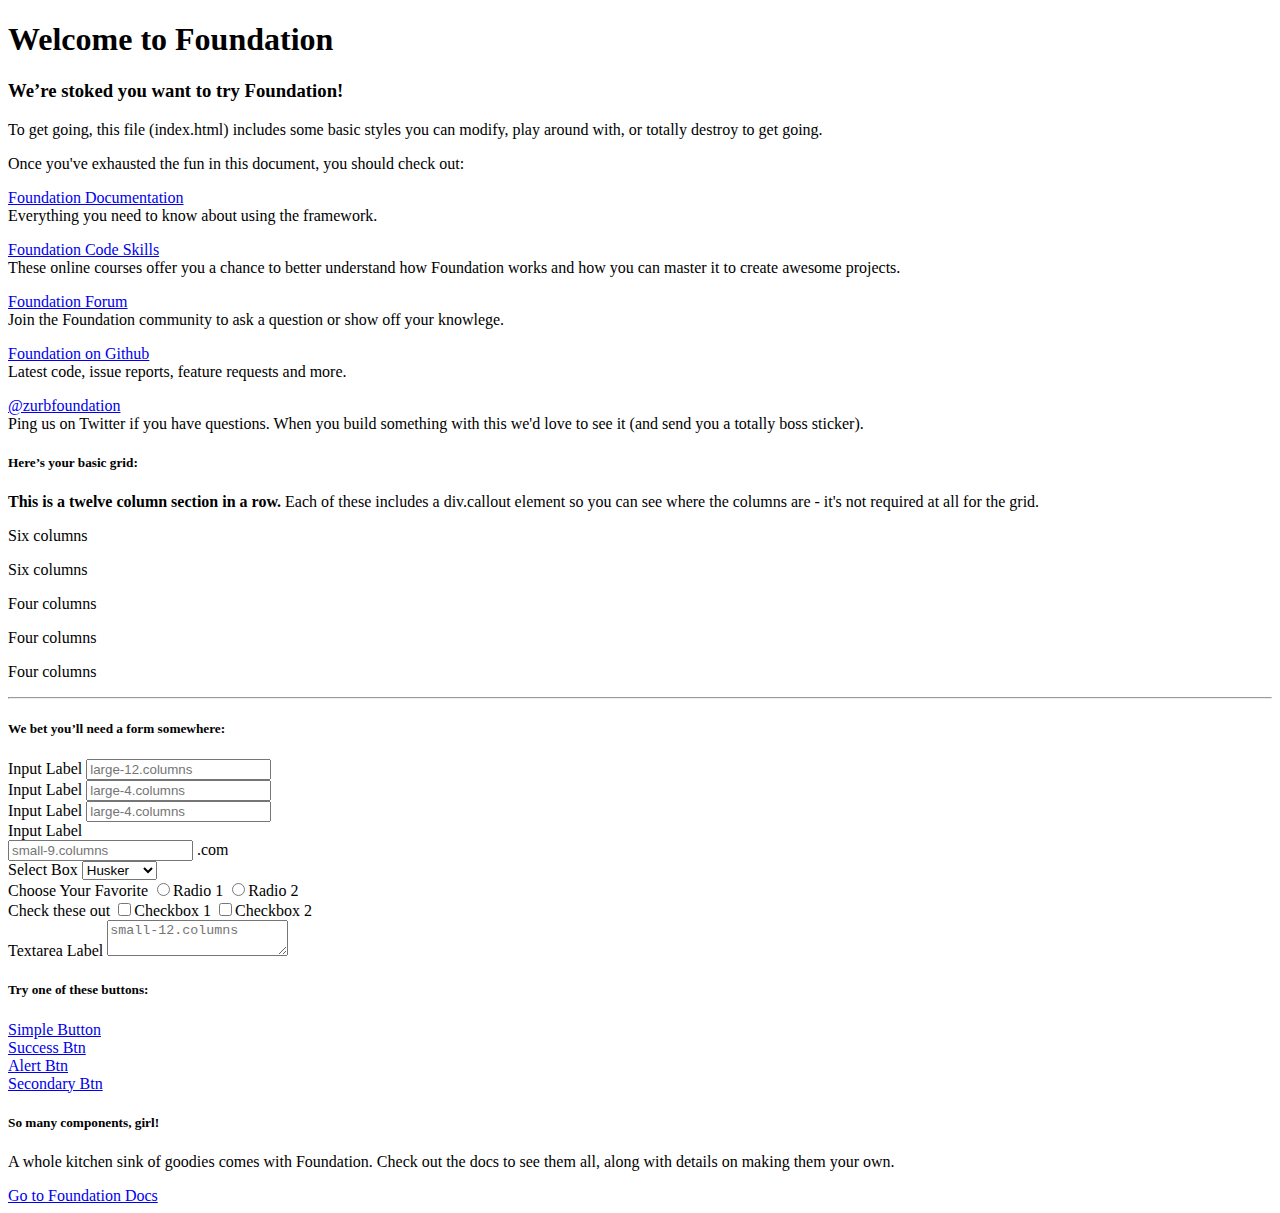
==== index.html @ 32fadc6b "Update index.html" ====
<!doctype html>
<html class="no-js" lang="en" dir="ltr">
  <head>
    <meta charset="utf-8">
    <meta http-equiv="x-ua-compatible" content="ie=edge">
    <meta name="viewport" content="width=device-width, initial-scale=1.0">
    <title>Foundation for Sites</title>
    <link rel="stylesheet" href="parkermerritt.github.io/OZona/css/foundation.css">
    <link rel="stylesheet" href="parkermerritt.github.io/OZona/css/app.css">
  </head>
  <body>
    <div class="row">
      <div class="large-12 columns">
        <h1>Welcome to Foundation</h1>
      </div>
    </div>

    <div class="row">
      <div class="large-12 columns">
        <div class="callout">
          <h3>We&rsquo;re stoked you want to try Foundation! </h3>
          <p>To get going, this file (index.html) includes some basic styles you can modify, play around with, or totally destroy to get going.</p>
          <p>Once you've exhausted the fun in this document, you should check out:</p>
          <div class="row">
            <div class="large-4 medium-4 columns">
              <p><a href="http://foundation.zurb.com/docs">Foundation Documentation</a><br />Everything you need to know about using the framework.</p>
            </div>
            <div class="large-4 medium-4 columns">
              <p><a href="http://zurb.com/university/code-skills">Foundation Code Skills</a><br />These online courses offer you a chance to better understand how Foundation works and how you can master it to create awesome projects.</p>
            </div>
            <div class="large-4 medium-4 columns">
              <p><a href="http://foundation.zurb.com/forum">Foundation Forum</a><br />Join the Foundation community to ask a question or show off your knowlege.</p>
            </div>
          </div>
          <div class="row">
            <div class="large-4 medium-4 medium-push-2 columns">
              <p><a href="http://github.com/zurb/foundation">Foundation on Github</a><br />Latest code, issue reports, feature requests and more.</p>
            </div>
            <div class="large-4 medium-4 medium-pull-2 columns">
              <p><a href="https://twitter.com/ZURBfoundation">@zurbfoundation</a><br />Ping us on Twitter if you have questions. When you build something with this we'd love to see it (and send you a totally boss sticker).</p>
            </div>
          </div>
        </div>
      </div>
    </div>

    <div class="row">
      <div class="large-8 medium-8 columns">
        <h5>Here&rsquo;s your basic grid:</h5>
        <!-- Grid Example -->

        <div class="row">
          <div class="large-12 columns">
            <div class="primary callout">
              <p><strong>This is a twelve column section in a row.</strong> Each of these includes a div.callout element so you can see where the columns are - it's not required at all for the grid.</p>
            </div>
          </div>
        </div>
        <div class="row">
          <div class="large-6 medium-6 columns">
            <div class="primary callout">
              <p>Six columns</p>
            </div>
          </div>
          <div class="large-6 medium-6 columns">
            <div class="primary callout">
              <p>Six columns</p>
            </div>
          </div>
        </div>
        <div class="row">
          <div class="large-4 medium-4 small-4 columns">
            <div class="primary callout">
              <p>Four columns</p>
            </div>
          </div>
          <div class="large-4 medium-4 small-4 columns">
            <div class="primary callout">
              <p>Four columns</p>
            </div>
          </div>
          <div class="large-4 medium-4 small-4 columns">
            <div class="primary callout">
              <p>Four columns</p>
            </div>
          </div>
        </div>

        <hr />

        <h5>We bet you&rsquo;ll need a form somewhere:</h5>
        <form>
          <div class="row">
            <div class="large-12 columns">
              <label>Input Label</label>
              <input type="text" placeholder="large-12.columns" />
            </div>
          </div>
          <div class="row">
            <div class="large-4 medium-4 columns">
              <label>Input Label</label>
              <input type="text" placeholder="large-4.columns" />
            </div>
            <div class="large-4 medium-4 columns">
              <label>Input Label</label>
              <input type="text" placeholder="large-4.columns" />
            </div>
            <div class="large-4 medium-4 columns">
              <div class="row collapse">
                <label>Input Label</label>
                <div class="input-group">
                  <input type="text" placeholder="small-9.columns" class="input-group-field" />
                  <span class="input-group-label">.com</span>
                </div>
              </div>
            </div>
          </div>
          <div class="row">
            <div class="large-12 columns">
              <label>Select Box</label>
              <select>
                <option value="husker">Husker</option>
                <option value="starbuck">Starbuck</option>
                <option value="hotdog">Hot Dog</option>
                <option value="apollo">Apollo</option>
              </select>
            </div>
          </div>
          <div class="row">
            <div class="large-6 medium-6 columns">
              <label>Choose Your Favorite</label>
              <input type="radio" name="pokemon" value="Red" id="pokemonRed"><label for="pokemonRed">Radio 1</label>
              <input type="radio" name="pokemon" value="Blue" id="pokemonBlue"><label for="pokemonBlue">Radio 2</label>
            </div>
            <div class="large-6 medium-6 columns">
              <label>Check these out</label>
              <input id="checkbox1" type="checkbox"><label for="checkbox1">Checkbox 1</label>
              <input id="checkbox2" type="checkbox"><label for="checkbox2">Checkbox 2</label>
            </div>
          </div>
          <div class="row">
            <div class="large-12 columns">
              <label>Textarea Label</label>
              <textarea placeholder="small-12.columns"></textarea>
            </div>
          </div>
        </form>
      </div>

      <div class="large-4 medium-4 columns">
        <h5>Try one of these buttons:</h5>
        <p><a href="#" class="button">Simple Button</a><br/>
        <a href="#" class="success button">Success Btn</a><br/>
        <a href="#" class="alert button">Alert Btn</a><br/>
        <a href="#" class="secondary button">Secondary Btn</a></p>
        <div class="callout">
          <h5>So many components, girl!</h5>
          <p>A whole kitchen sink of goodies comes with Foundation. Check out the docs to see them all, along with details on making them your own.</p>
          <a href="http://foundation.zurb.com/sites/docs/" class="small button">Go to Foundation Docs</a>
        </div>
      </div>
    </div>

    <script src="http://raw.github.com/parkermerritt/OZona/master/js/jquery.js"></script>
    <script src="http://raw.github.com/parkermerritt/OZona/master/js/what-input.js"></script>
    <script src="http://raw.github.com/parkermerritt/OZona/master/js/foundation.js"></script>
    <script src="http://raw.github.com/parkermerritt/OZona/master/js/app.js"></script>
  </body>
</html>
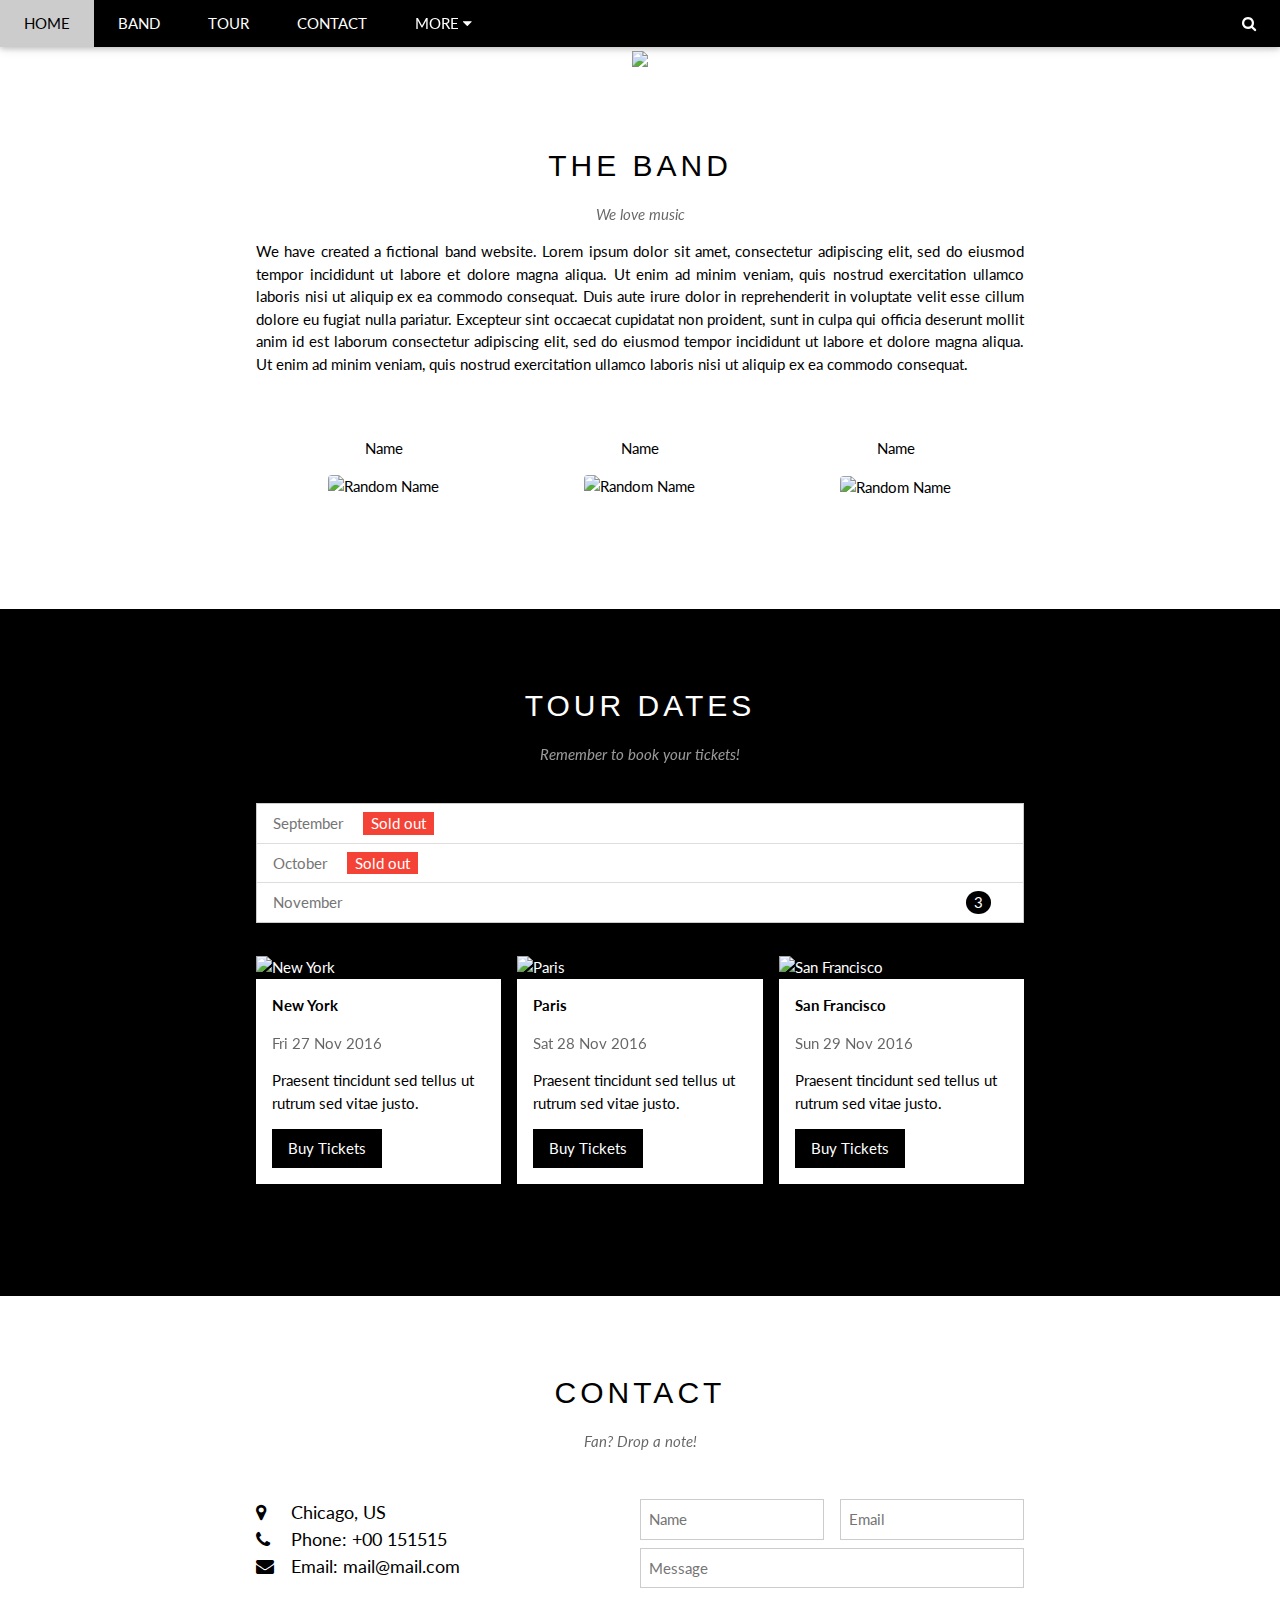
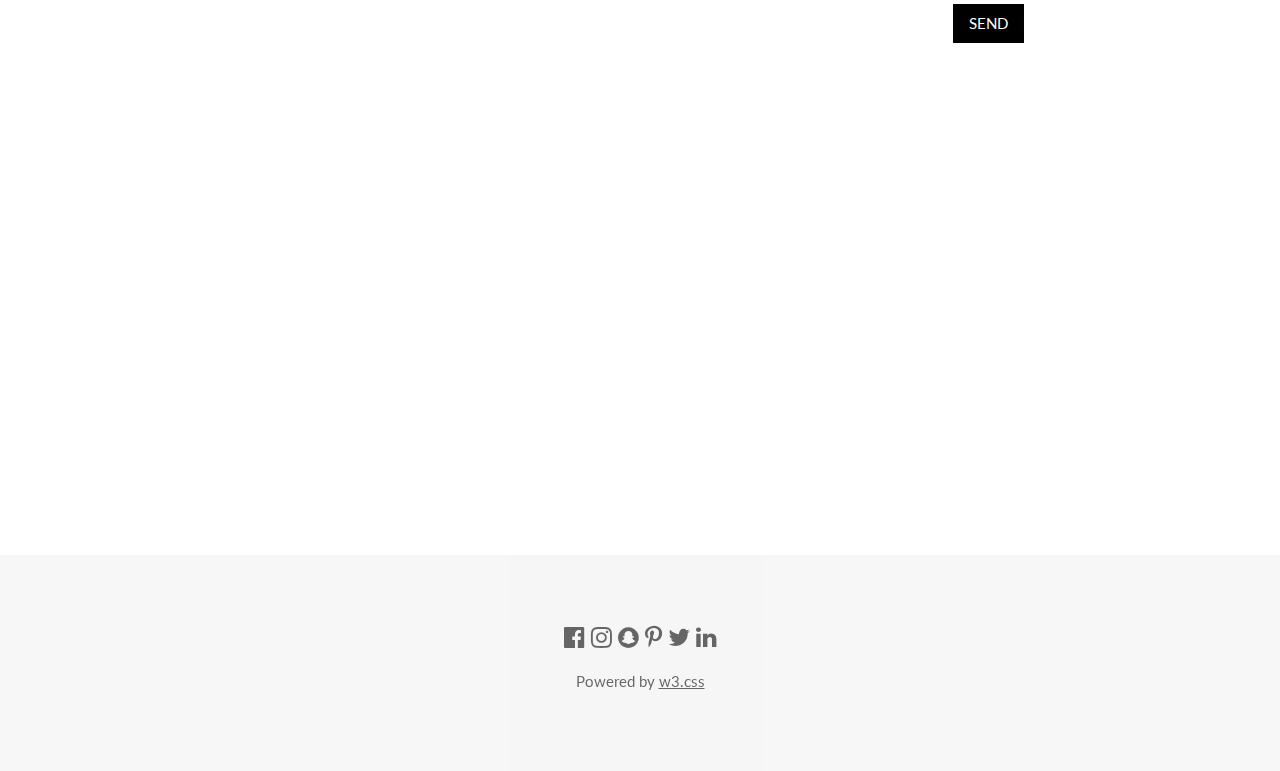
==== commit 03d5c919: "Update index.html" ====
--- a/index.html
+++ b/index.html
@@ -1,169 +1,258 @@
-<!doctype html>
-<html class="no-js" lang="en" dir="ltr">
-  <head>
-    <meta charset="utf-8">
-    <meta http-equiv="x-ua-compatible" content="ie=edge">
-    <meta name="viewport" content="width=device-width, initial-scale=1.0">
-    <title>Foundation for Sites</title>
-    <link rel="stylesheet" href="parkermerritt.github.io/OZona/css/foundation.css">
-    <link rel="stylesheet" href="parkermerritt.github.io/OZona/css/app.css">
-  </head>
-  <body>
-    <div class="row">
-      <div class="large-12 columns">
-        <h1>Welcome to Foundation</h1>
-      </div>
-    </div>
-
-    <div class="row">
-      <div class="large-12 columns">
-        <div class="callout">
-          <h3>We&rsquo;re stoked you want to try Foundation! </h3>
-          <p>To get going, this file (index.html) includes some basic styles you can modify, play around with, or totally destroy to get going.</p>
-          <p>Once you've exhausted the fun in this document, you should check out:</p>
-          <div class="row">
-            <div class="large-4 medium-4 columns">
-              <p><a href="http://foundation.zurb.com/docs">Foundation Documentation</a><br />Everything you need to know about using the framework.</p>
+<!DOCTYPE html>
+<html>
+<title>W3.CSS Template</title>
+<meta charset="UTF-8">
+<meta name="viewport" content="width=device-width, initial-scale=1">
+<link rel="stylesheet" href="https://www.w3schools.com/w3css/4/w3.css">
+<link rel="stylesheet" href="https://fonts.googleapis.com/css?family=Lato">
+<link rel="stylesheet" href="https://cdnjs.cloudflare.com/ajax/libs/font-awesome/4.7.0/css/font-awesome.min.css">
+<style>
+body {font-family: "Lato", sans-serif}
+.mySlides {display: none}
+</style>
+<body>
+
+<!-- Navbar -->
+<div class="w3-top">
+  <div class="w3-bar w3-black w3-card-2">
+    <a class="w3-bar-item w3-button w3-padding-large w3-hide-medium w3-hide-large w3-right" href="javascript:void(0)" onclick="myFunction()" title="Toggle Navigation Menu"><i class="fa fa-bars"></i></a>
+    <a href="#" class="w3-bar-item w3-button w3-padding-large">HOME</a>
+    <a href="#band" class="w3-bar-item w3-button w3-padding-large w3-hide-small">BAND</a>
+    <a href="#tour" class="w3-bar-item w3-button w3-padding-large w3-hide-small">TOUR</a>
+    <a href="#contact" class="w3-bar-item w3-button w3-padding-large w3-hide-small">CONTACT</a>
+    <div class="w3-dropdown-hover w3-hide-small">
+      <button class="w3-padding-large w3-button" title="More">MORE <i class="fa fa-caret-down"></i></button>     
+      <div class="w3-dropdown-content w3-bar-block w3-card-4">
+        <a href="#" class="w3-bar-item w3-button">Merchandise</a>
+        <a href="#" class="w3-bar-item w3-button">Extras</a>
+        <a href="#" class="w3-bar-item w3-button">Media</a>
+      </div>
+    </div>
+    <a href="javascript:void(0)" class="w3-padding-large w3-hover-red w3-hide-small w3-right"><i class="fa fa-search"></i></a>
+  </div>
+</div>
+
+<!-- Navbar on small screens -->
+<div id="navDemo" class="w3-bar-block w3-black w3-hide w3-hide-large w3-hide-medium w3-top" style="margin-top:46px">
+  <a href="#band" class="w3-bar-item w3-button w3-padding-large">BAND</a>
+  <a href="#tour" class="w3-bar-item w3-button w3-padding-large">TOUR</a>
+  <a href="#contact" class="w3-bar-item w3-button w3-padding-large">CONTACT</a>
+  <a href="#" class="w3-bar-item w3-button w3-padding-large">MERCH</a>
+</div>
+
+<!-- Page content -->
+<div class="w3-content" style="max-width:2000px;margin-top:46px">
+
+  <!-- Automatic Slideshow Images -->
+  <div class="mySlides w3-display-container w3-center">
+    <img src="/w3images/la.jpg" style="width:100%">
+    <div class="w3-display-bottommiddle w3-container w3-text-white w3-padding-32 w3-hide-small">
+      <h3>Los Angeles</h3>
+      <p><b>We had the best time playing at Venice Beach!</b></p>   
+    </div>
+  </div>
+  <div class="mySlides w3-display-container w3-center">
+    <img src="/w3images/ny.jpg" style="width:100%">
+    <div class="w3-display-bottommiddle w3-container w3-text-white w3-padding-32 w3-hide-small">
+      <h3>New York</h3>
+      <p><b>The atmosphere in New York is lorem ipsum.</b></p>    
+    </div>
+  </div>
+  <div class="mySlides w3-display-container w3-center">
+    <img src="/w3images/chicago.jpg" style="width:100%">
+    <div class="w3-display-bottommiddle w3-container w3-text-white w3-padding-32 w3-hide-small">
+      <h3>Chicago</h3>
+      <p><b>Thank you, Chicago - A night we won't forget.</b></p>    
+    </div>
+  </div>
+
+  <!-- The Band Section -->
+  <div class="w3-container w3-content w3-center w3-padding-64" style="max-width:800px" id="band">
+    <h2 class="w3-wide">THE BAND</h2>
+    <p class="w3-opacity"><i>We love music</i></p>
+    <p class="w3-justify">We have created a fictional band website. Lorem ipsum dolor sit amet, consectetur adipiscing elit, sed do eiusmod tempor incididunt ut labore et dolore magna aliqua. Ut enim ad minim veniam, quis nostrud exercitation ullamco laboris nisi ut aliquip
+      ex ea commodo consequat. Duis aute irure dolor in reprehenderit in voluptate velit esse cillum dolore eu fugiat nulla pariatur. Excepteur sint occaecat cupidatat non proident, sunt in culpa qui officia deserunt mollit anim id est laborum consectetur
+      adipiscing elit, sed do eiusmod tempor incididunt ut labore et dolore magna aliqua. Ut enim ad minim veniam, quis nostrud exercitation ullamco laboris nisi ut aliquip ex ea commodo consequat.</p>
+    <div class="w3-row w3-padding-32">
+      <div class="w3-third">
+        <p>Name</p>
+        <img src="/w3images/bandmember.jpg" class="w3-round w3-margin-bottom" alt="Random Name" style="width:60%">
+      </div>
+      <div class="w3-third">
+        <p>Name</p>
+        <img src="/w3images/bandmember.jpg" class="w3-round w3-margin-bottom" alt="Random Name" style="width:60%">
+      </div>
+      <div class="w3-third">
+        <p>Name</p>
+        <img src="/w3images/bandmember.jpg" class="w3-round" alt="Random Name" style="width:60%">
+      </div>
+    </div>
+  </div>
+
+  <!-- The Tour Section -->
+  <div class="w3-black" id="tour">
+    <div class="w3-container w3-content w3-padding-64" style="max-width:800px">
+      <h2 class="w3-wide w3-center">TOUR DATES</h2>
+      <p class="w3-opacity w3-center"><i>Remember to book your tickets!</i></p><br>
+
+      <ul class="w3-ul w3-border w3-white w3-text-grey">
+        <li class="w3-padding">September <span class="w3-tag w3-red w3-margin-left">Sold out</span></li>
+        <li class="w3-padding">October <span class="w3-tag w3-red w3-margin-left">Sold out</span></li>
+        <li class="w3-padding">November <span class="w3-badge w3-right w3-margin-right">3</span></li>
+      </ul>
+
+      <div class="w3-row-padding w3-padding-32" style="margin:0 -16px">
+        <div class="w3-third w3-margin-bottom">
+          <img src="/w3images/newyork.jpg" alt="New York" style="width:100%" class="w3-hover-opacity">
+          <div class="w3-container w3-white">
+            <p><b>New York</b></p>
+            <p class="w3-opacity">Fri 27 Nov 2016</p>
+            <p>Praesent tincidunt sed tellus ut rutrum sed vitae justo.</p>
+            <button class="w3-button w3-black w3-margin-bottom" onclick="document.getElementById('ticketModal').style.display='block'">Buy Tickets</button>
+          </div>
+        </div>
+        <div class="w3-third w3-margin-bottom">
+          <img src="/w3images/paris.jpg" alt="Paris" style="width:100%" class="w3-hover-opacity">
+          <div class="w3-container w3-white">
+            <p><b>Paris</b></p>
+            <p class="w3-opacity">Sat 28 Nov 2016</p>
+            <p>Praesent tincidunt sed tellus ut rutrum sed vitae justo.</p>
+            <button class="w3-button w3-black w3-margin-bottom" onclick="document.getElementById('ticketModal').style.display='block'">Buy Tickets</button>
+          </div>
+        </div>
+        <div class="w3-third w3-margin-bottom">
+          <img src="/w3images/sanfran.jpg" alt="San Francisco" style="width:100%" class="w3-hover-opacity">
+          <div class="w3-container w3-white">
+            <p><b>San Francisco</b></p>
+            <p class="w3-opacity">Sun 29 Nov 2016</p>
+            <p>Praesent tincidunt sed tellus ut rutrum sed vitae justo.</p>
+            <button class="w3-button w3-black w3-margin-bottom" onclick="document.getElementById('ticketModal').style.display='block'">Buy Tickets</button>
+          </div>
+        </div>
+      </div>
+    </div>
+  </div>
+
+  <!-- Ticket Modal -->
+  <div id="ticketModal" class="w3-modal">
+    <div class="w3-modal-content w3-animate-top w3-card-4">
+      <header class="w3-container w3-teal w3-center w3-padding-32"> 
+        <span onclick="document.getElementById('ticketModal').style.display='none'" 
+       class="w3-button w3-teal w3-xlarge w3-display-topright">×</span>
+        <h2 class="w3-wide"><i class="fa fa-suitcase w3-margin-right"></i>Tickets</h2>
+      </header>
+      <div class="w3-container">
+        <p><label><i class="fa fa-shopping-cart"></i> Tickets, $15 per person</label></p>
+        <input class="w3-input w3-border" type="text" placeholder="How many?">
+        <p><label><i class="fa fa-user"></i> Send To</label></p>
+        <input class="w3-input w3-border" type="text" placeholder="Enter email">
+        <button class="w3-button w3-block w3-teal w3-padding-16 w3-section w3-right">PAY <i class="fa fa-check"></i></button>
+        <button class="w3-button w3-red w3-section" onclick="document.getElementById('ticketModal').style.display='none'">Close <i class="fa fa-remove"></i></button>
+        <p class="w3-right">Need <a href="#" class="w3-text-blue">help?</a></p>
+      </div>
+    </div>
+  </div>
+
+  <!-- The Contact Section -->
+  <div class="w3-container w3-content w3-padding-64" style="max-width:800px" id="contact">
+    <h2 class="w3-wide w3-center">CONTACT</h2>
+    <p class="w3-opacity w3-center"><i>Fan? Drop a note!</i></p>
+    <div class="w3-row w3-padding-32">
+      <div class="w3-col m6 w3-large w3-margin-bottom">
+        <i class="fa fa-map-marker" style="width:30px"></i> Chicago, US<br>
+        <i class="fa fa-phone" style="width:30px"></i> Phone: +00 151515<br>
+        <i class="fa fa-envelope" style="width:30px"> </i> Email: mail@mail.com<br>
+      </div>
+      <div class="w3-col m6">
+        <form action="/action_page.php" target="_blank">
+          <div class="w3-row-padding" style="margin:0 -16px 8px -16px">
+            <div class="w3-half">
+              <input class="w3-input w3-border" type="text" placeholder="Name" required name="Name">
             </div>
-            <div class="large-4 medium-4 columns">
-              <p><a href="http://zurb.com/university/code-skills">Foundation Code Skills</a><br />These online courses offer you a chance to better understand how Foundation works and how you can master it to create awesome projects.</p>
+            <div class="w3-half">
+              <input class="w3-input w3-border" type="text" placeholder="Email" required name="Email">
             </div>
-            <div class="large-4 medium-4 columns">
-              <p><a href="http://foundation.zurb.com/forum">Foundation Forum</a><br />Join the Foundation community to ask a question or show off your knowlege.</p>
-            </div>
-          </div>
-          <div class="row">
-            <div class="large-4 medium-4 medium-push-2 columns">
-              <p><a href="http://github.com/zurb/foundation">Foundation on Github</a><br />Latest code, issue reports, feature requests and more.</p>
-            </div>
-            <div class="large-4 medium-4 medium-pull-2 columns">
-              <p><a href="https://twitter.com/ZURBfoundation">@zurbfoundation</a><br />Ping us on Twitter if you have questions. When you build something with this we'd love to see it (and send you a totally boss sticker).</p>
-            </div>
-          </div>
-        </div>
-      </div>
-    </div>
-
-    <div class="row">
-      <div class="large-8 medium-8 columns">
-        <h5>Here&rsquo;s your basic grid:</h5>
-        <!-- Grid Example -->
-
-        <div class="row">
-          <div class="large-12 columns">
-            <div class="primary callout">
-              <p><strong>This is a twelve column section in a row.</strong> Each of these includes a div.callout element so you can see where the columns are - it's not required at all for the grid.</p>
-            </div>
-          </div>
-        </div>
-        <div class="row">
-          <div class="large-6 medium-6 columns">
-            <div class="primary callout">
-              <p>Six columns</p>
-            </div>
-          </div>
-          <div class="large-6 medium-6 columns">
-            <div class="primary callout">
-              <p>Six columns</p>
-            </div>
-          </div>
-        </div>
-        <div class="row">
-          <div class="large-4 medium-4 small-4 columns">
-            <div class="primary callout">
-              <p>Four columns</p>
-            </div>
-          </div>
-          <div class="large-4 medium-4 small-4 columns">
-            <div class="primary callout">
-              <p>Four columns</p>
-            </div>
-          </div>
-          <div class="large-4 medium-4 small-4 columns">
-            <div class="primary callout">
-              <p>Four columns</p>
-            </div>
-          </div>
-        </div>
-
-        <hr />
-
-        <h5>We bet you&rsquo;ll need a form somewhere:</h5>
-        <form>
-          <div class="row">
-            <div class="large-12 columns">
-              <label>Input Label</label>
-              <input type="text" placeholder="large-12.columns" />
-            </div>
-          </div>
-          <div class="row">
-            <div class="large-4 medium-4 columns">
-              <label>Input Label</label>
-              <input type="text" placeholder="large-4.columns" />
-            </div>
-            <div class="large-4 medium-4 columns">
-              <label>Input Label</label>
-              <input type="text" placeholder="large-4.columns" />
-            </div>
-            <div class="large-4 medium-4 columns">
-              <div class="row collapse">
-                <label>Input Label</label>
-                <div class="input-group">
-                  <input type="text" placeholder="small-9.columns" class="input-group-field" />
-                  <span class="input-group-label">.com</span>
-                </div>
-              </div>
-            </div>
-          </div>
-          <div class="row">
-            <div class="large-12 columns">
-              <label>Select Box</label>
-              <select>
-                <option value="husker">Husker</option>
-                <option value="starbuck">Starbuck</option>
-                <option value="hotdog">Hot Dog</option>
-                <option value="apollo">Apollo</option>
-              </select>
-            </div>
-          </div>
-          <div class="row">
-            <div class="large-6 medium-6 columns">
-              <label>Choose Your Favorite</label>
-              <input type="radio" name="pokemon" value="Red" id="pokemonRed"><label for="pokemonRed">Radio 1</label>
-              <input type="radio" name="pokemon" value="Blue" id="pokemonBlue"><label for="pokemonBlue">Radio 2</label>
-            </div>
-            <div class="large-6 medium-6 columns">
-              <label>Check these out</label>
-              <input id="checkbox1" type="checkbox"><label for="checkbox1">Checkbox 1</label>
-              <input id="checkbox2" type="checkbox"><label for="checkbox2">Checkbox 2</label>
-            </div>
-          </div>
-          <div class="row">
-            <div class="large-12 columns">
-              <label>Textarea Label</label>
-              <textarea placeholder="small-12.columns"></textarea>
-            </div>
-          </div>
+          </div>
+          <input class="w3-input w3-border" type="text" placeholder="Message" required name="Message">
+          <button class="w3-button w3-black w3-section w3-right" type="submit">SEND</button>
         </form>
       </div>
-
-      <div class="large-4 medium-4 columns">
-        <h5>Try one of these buttons:</h5>
-        <p><a href="#" class="button">Simple Button</a><br/>
-        <a href="#" class="success button">Success Btn</a><br/>
-        <a href="#" class="alert button">Alert Btn</a><br/>
-        <a href="#" class="secondary button">Secondary Btn</a></p>
-        <div class="callout">
-          <h5>So many components, girl!</h5>
-          <p>A whole kitchen sink of goodies comes with Foundation. Check out the docs to see them all, along with details on making them your own.</p>
-          <a href="http://foundation.zurb.com/sites/docs/" class="small button">Go to Foundation Docs</a>
-        </div>
-      </div>
-    </div>
-
-    <script src="http://raw.github.com/parkermerritt/OZona/master/js/jquery.js"></script>
-    <script src="http://raw.github.com/parkermerritt/OZona/master/js/what-input.js"></script>
-    <script src="http://raw.github.com/parkermerritt/OZona/master/js/foundation.js"></script>
-    <script src="http://raw.github.com/parkermerritt/OZona/master/js/app.js"></script>
-  </body>
+    </div>
+  </div>
+  
+<!-- End Page Content -->
+</div>
+<!-- Add Google Maps -->
+<div id="googleMap" style="height:400px;" class="w3-grayscale-max"></div>
+<script>
+function myMap() {
+  myCenter=new google.maps.LatLng(41.878114, -87.629798);
+  var mapOptions= {
+    center:myCenter,
+    zoom:12, scrollwheel: false, draggable: false,
+    mapTypeId:google.maps.MapTypeId.ROADMAP
+  };
+  var map=new google.maps.Map(document.getElementById("googleMap"),mapOptions);
+
+  var marker = new google.maps.Marker({
+    position: myCenter,
+  });
+  marker.setMap(map);
+}
+</script>
+<script src="https://maps.googleapis.com/maps/api/js?key=AIzaSyBu-916DdpKAjTmJNIgngS6HL_kDIKU0aU&callback=myMap"></script>
+<!--
+To use this code on your website, get a free API key from Google.
+Read more at: https://www.w3schools.com/graphics/google_maps_basic.asp
+-->
+
+<!-- Footer -->
+<footer class="w3-container w3-padding-64 w3-center w3-opacity w3-light-grey w3-xlarge">
+  <i class="fa fa-facebook-official w3-hover-opacity"></i>
+  <i class="fa fa-instagram w3-hover-opacity"></i>
+  <i class="fa fa-snapchat w3-hover-opacity"></i>
+  <i class="fa fa-pinterest-p w3-hover-opacity"></i>
+  <i class="fa fa-twitter w3-hover-opacity"></i>
+  <i class="fa fa-linkedin w3-hover-opacity"></i>
+  <p class="w3-medium">Powered by <a href="https://www.w3schools.com/w3css/default.asp" target="_blank">w3.css</a></p>
+</footer>
+
+<script>
+// Automatic Slideshow - change image every 4 seconds
+var myIndex = 0;
+carousel();
+
+function carousel() {
+    var i;
+    var x = document.getElementsByClassName("mySlides");
+    for (i = 0; i < x.length; i++) {
+       x[i].style.display = "none";  
+    }
+    myIndex++;
+    if (myIndex > x.length) {myIndex = 1}    
+    x[myIndex-1].style.display = "block";  
+    setTimeout(carousel, 4000);    
+}
+
+// Used to toggle the menu on small screens when clicking on the menu button
+function myFunction() {
+    var x = document.getElementById("navDemo");
+    if (x.className.indexOf("w3-show") == -1) {
+        x.className += " w3-show";
+    } else { 
+        x.className = x.className.replace(" w3-show", "");
+    }
+}
+
+// When the user clicks anywhere outside of the modal, close it
+var modal = document.getElementById('ticketModal');
+window.onclick = function(event) {
+  if (event.target == modal) {
+    modal.style.display = "none";
+  }
+}
+</script>
+
+</body>
 </html>
+
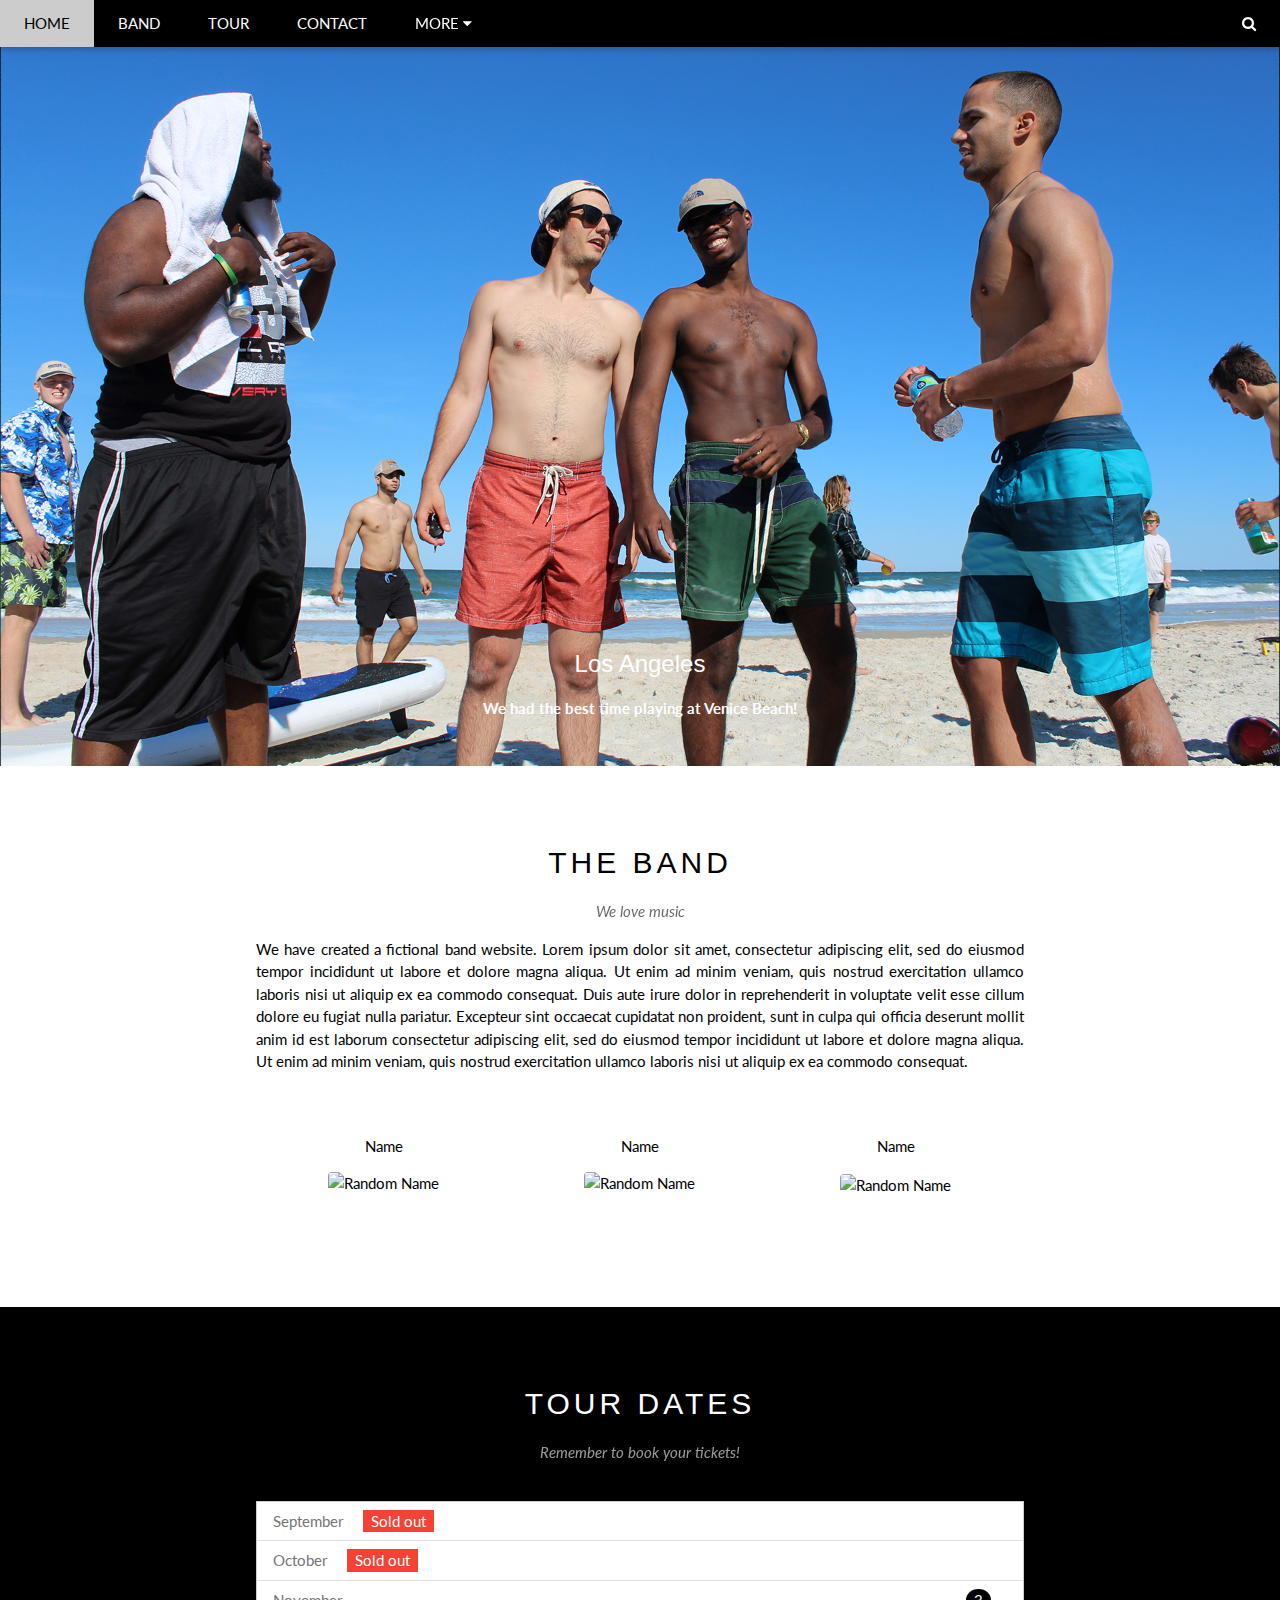
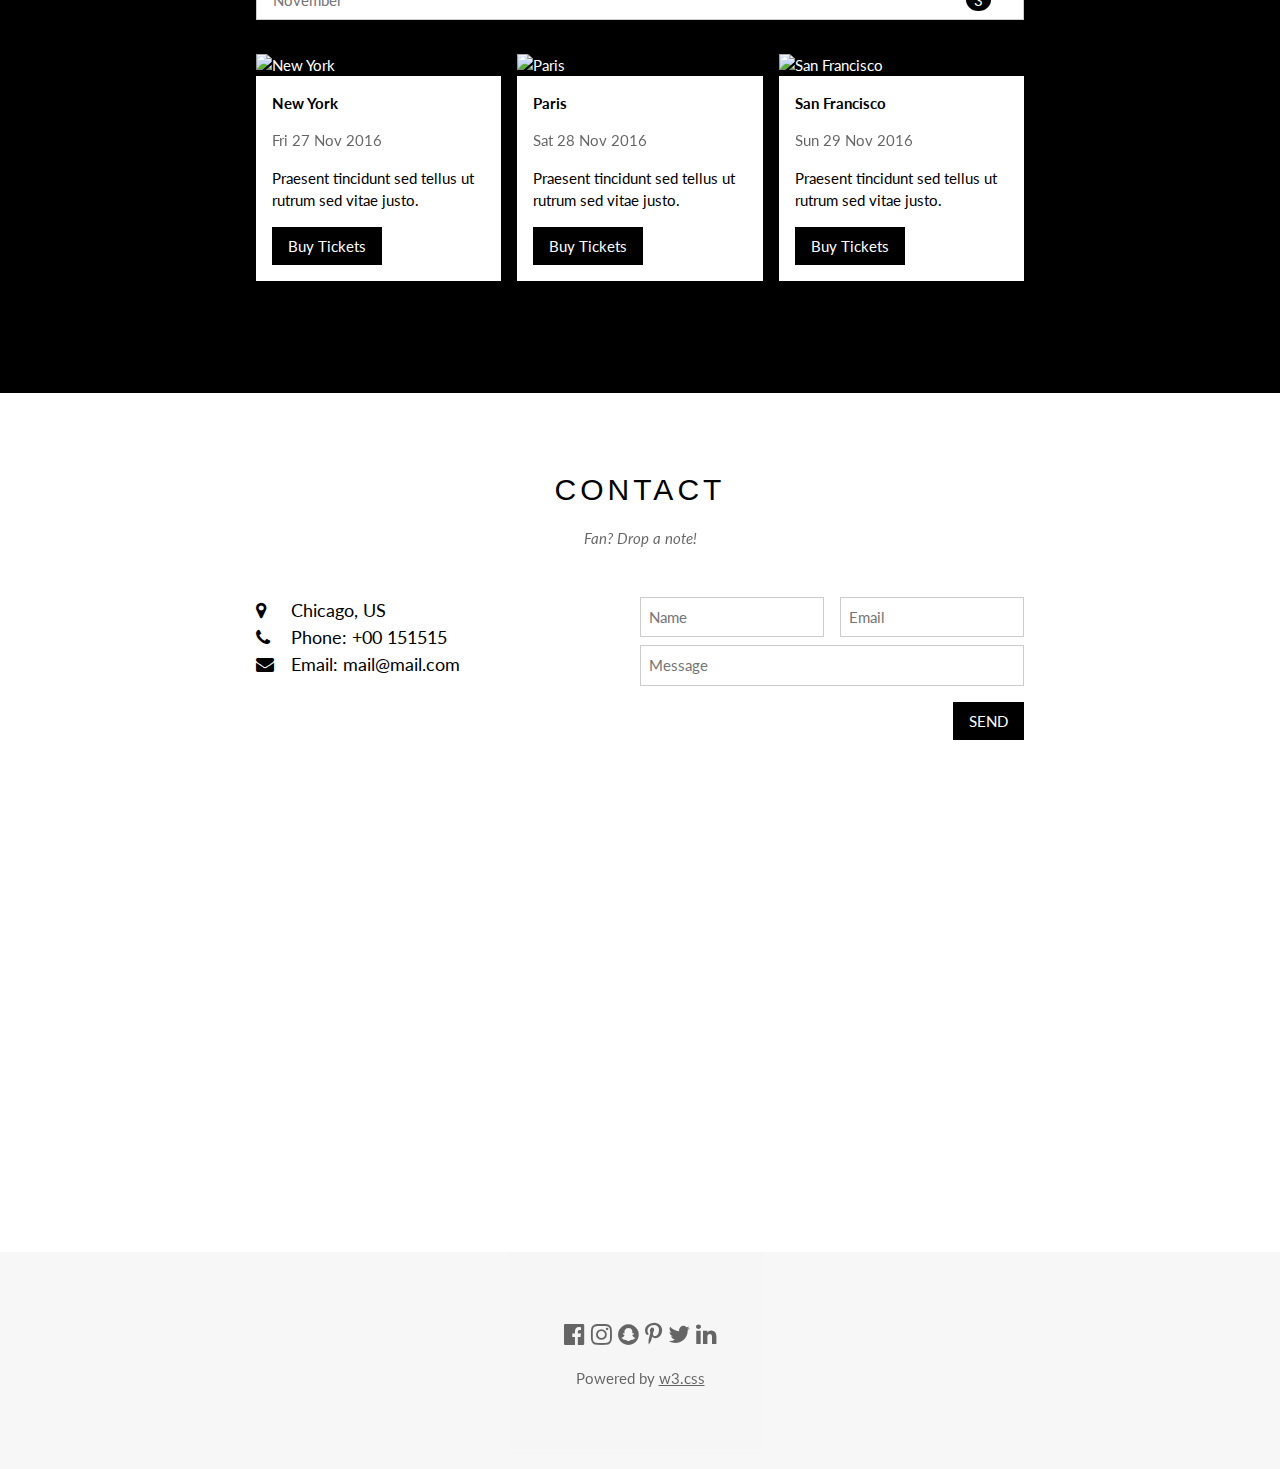
==== commit 43667781: "slideshow" ====
--- a/index.html
+++ b/index.html
@@ -1,6 +1,6 @@
 <!DOCTYPE html>
 <html>
-<title>W3.CSS Template</title>
+<title>OZona Website</title>
 <meta charset="UTF-8">
 <meta name="viewport" content="width=device-width, initial-scale=1">
 <link rel="stylesheet" href="https://www.w3schools.com/w3css/4/w3.css">
@@ -8,7 +8,7 @@
 <link rel="stylesheet" href="https://cdnjs.cloudflare.com/ajax/libs/font-awesome/4.7.0/css/font-awesome.min.css">
 <style>
 body {font-family: "Lato", sans-serif}
-.mySlides {display: none}
+.mySlides {display: none;}
 </style>
 <body>
 
@@ -21,7 +21,7 @@
     <a href="#tour" class="w3-bar-item w3-button w3-padding-large w3-hide-small">TOUR</a>
     <a href="#contact" class="w3-bar-item w3-button w3-padding-large w3-hide-small">CONTACT</a>
     <div class="w3-dropdown-hover w3-hide-small">
-      <button class="w3-padding-large w3-button" title="More">MORE <i class="fa fa-caret-down"></i></button>     
+      <button class="w3-padding-large w3-button" title="More">MORE <i class="fa fa-caret-down"></i></button>
       <div class="w3-dropdown-content w3-bar-block w3-card-4">
         <a href="#" class="w3-bar-item w3-button">Merchandise</a>
         <a href="#" class="w3-bar-item w3-button">Extras</a>
@@ -45,24 +45,23 @@
 
   <!-- Automatic Slideshow Images -->
   <div class="mySlides w3-display-container w3-center">
-    <img src="/w3images/la.jpg" style="width:100%">
+        <img src="img/BeachySiteSlide.png" style="width:100%">
     <div class="w3-display-bottommiddle w3-container w3-text-white w3-padding-32 w3-hide-small">
       <h3>Los Angeles</h3>
-      <p><b>We had the best time playing at Venice Beach!</b></p>   
+      <p><b>We had the best time playing at Venice Beach!</b></p>
     </div>
   </div>
   <div class="mySlides w3-display-container w3-center">
-    <img src="/w3images/ny.jpg" style="width:100%">
-    <div class="w3-display-bottommiddle w3-container w3-text-white w3-padding-32 w3-hide-small">
+  <img src="img/JdomSiteSlide.png" style="width:100%">    <div class="w3-display-bottommiddle w3-container w3-text-white w3-padding-32 w3-hide-small">
       <h3>New York</h3>
-      <p><b>The atmosphere in New York is lorem ipsum.</b></p>    
+      <p><b>The atmosphere in New York is lorem ipsum.</b></p>
     </div>
   </div>
   <div class="mySlides w3-display-container w3-center">
-    <img src="/w3images/chicago.jpg" style="width:100%">
+    <img src="img/ZimmSiteSlide.png" style="width:100%">
     <div class="w3-display-bottommiddle w3-container w3-text-white w3-padding-32 w3-hide-small">
       <h3>Chicago</h3>
-      <p><b>Thank you, Chicago - A night we won't forget.</b></p>    
+      <p><b>Thank you, Chicago - A night we won't forget.</b></p>
     </div>
   </div>
 
@@ -136,8 +135,8 @@
   <!-- Ticket Modal -->
   <div id="ticketModal" class="w3-modal">
     <div class="w3-modal-content w3-animate-top w3-card-4">
-      <header class="w3-container w3-teal w3-center w3-padding-32"> 
-        <span onclick="document.getElementById('ticketModal').style.display='none'" 
+      <header class="w3-container w3-teal w3-center w3-padding-32">
+        <span onclick="document.getElementById('ticketModal').style.display='none'"
        class="w3-button w3-teal w3-xlarge w3-display-topright">×</span>
         <h2 class="w3-wide"><i class="fa fa-suitcase w3-margin-right"></i>Tickets</h2>
       </header>
@@ -179,7 +178,7 @@
       </div>
     </div>
   </div>
-  
+
 <!-- End Page Content -->
 </div>
 <!-- Add Google Maps -->
@@ -226,12 +225,12 @@
     var i;
     var x = document.getElementsByClassName("mySlides");
     for (i = 0; i < x.length; i++) {
-       x[i].style.display = "none";  
+       x[i].style.display = "none";
     }
     myIndex++;
-    if (myIndex > x.length) {myIndex = 1}    
-    x[myIndex-1].style.display = "block";  
-    setTimeout(carousel, 4000);    
+    if (myIndex > x.length) {myIndex = 1}
+    x[myIndex-1].style.display = "block";
+    setTimeout(carousel, 3000);
 }
 
 // Used to toggle the menu on small screens when clicking on the menu button
@@ -239,7 +238,7 @@
     var x = document.getElementById("navDemo");
     if (x.className.indexOf("w3-show") == -1) {
         x.className += " w3-show";
-    } else { 
+    } else {
         x.className = x.className.replace(" w3-show", "");
     }
 }
@@ -255,4 +254,3 @@
 
 </body>
 </html>
-
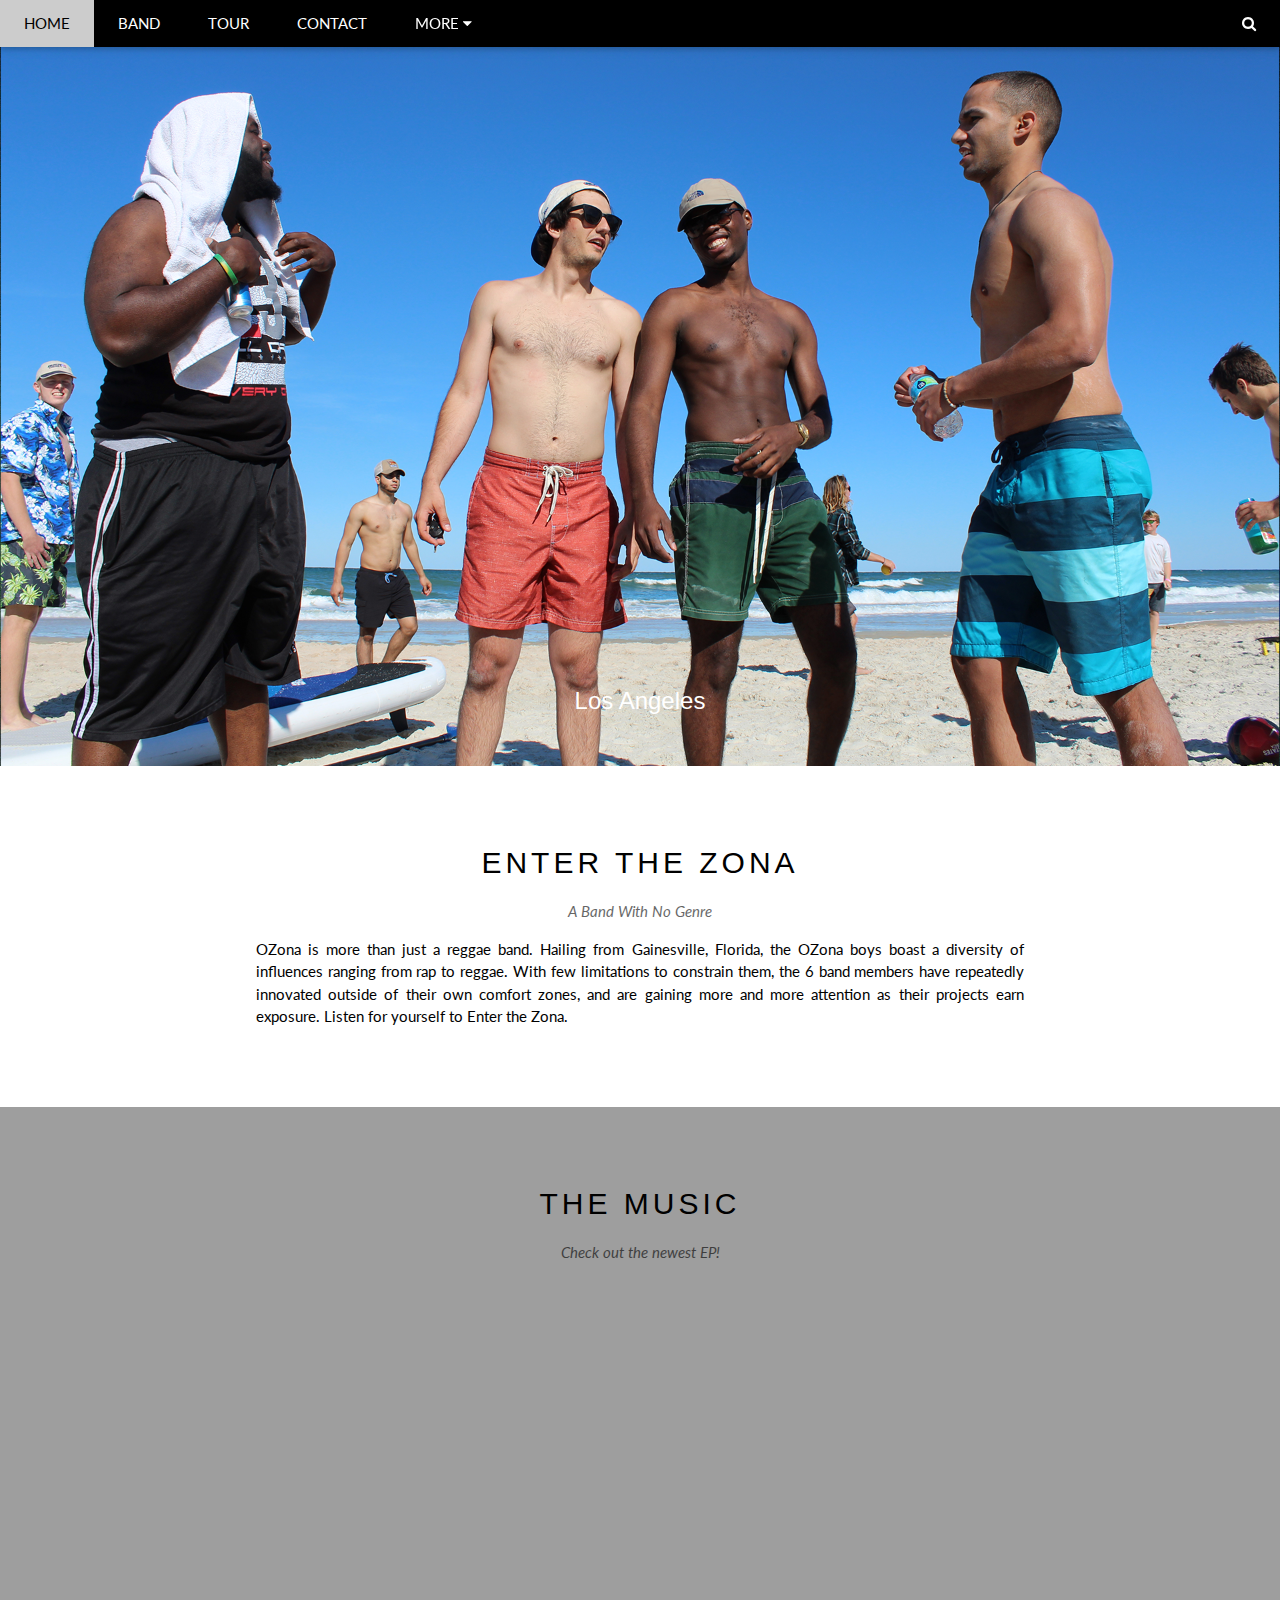
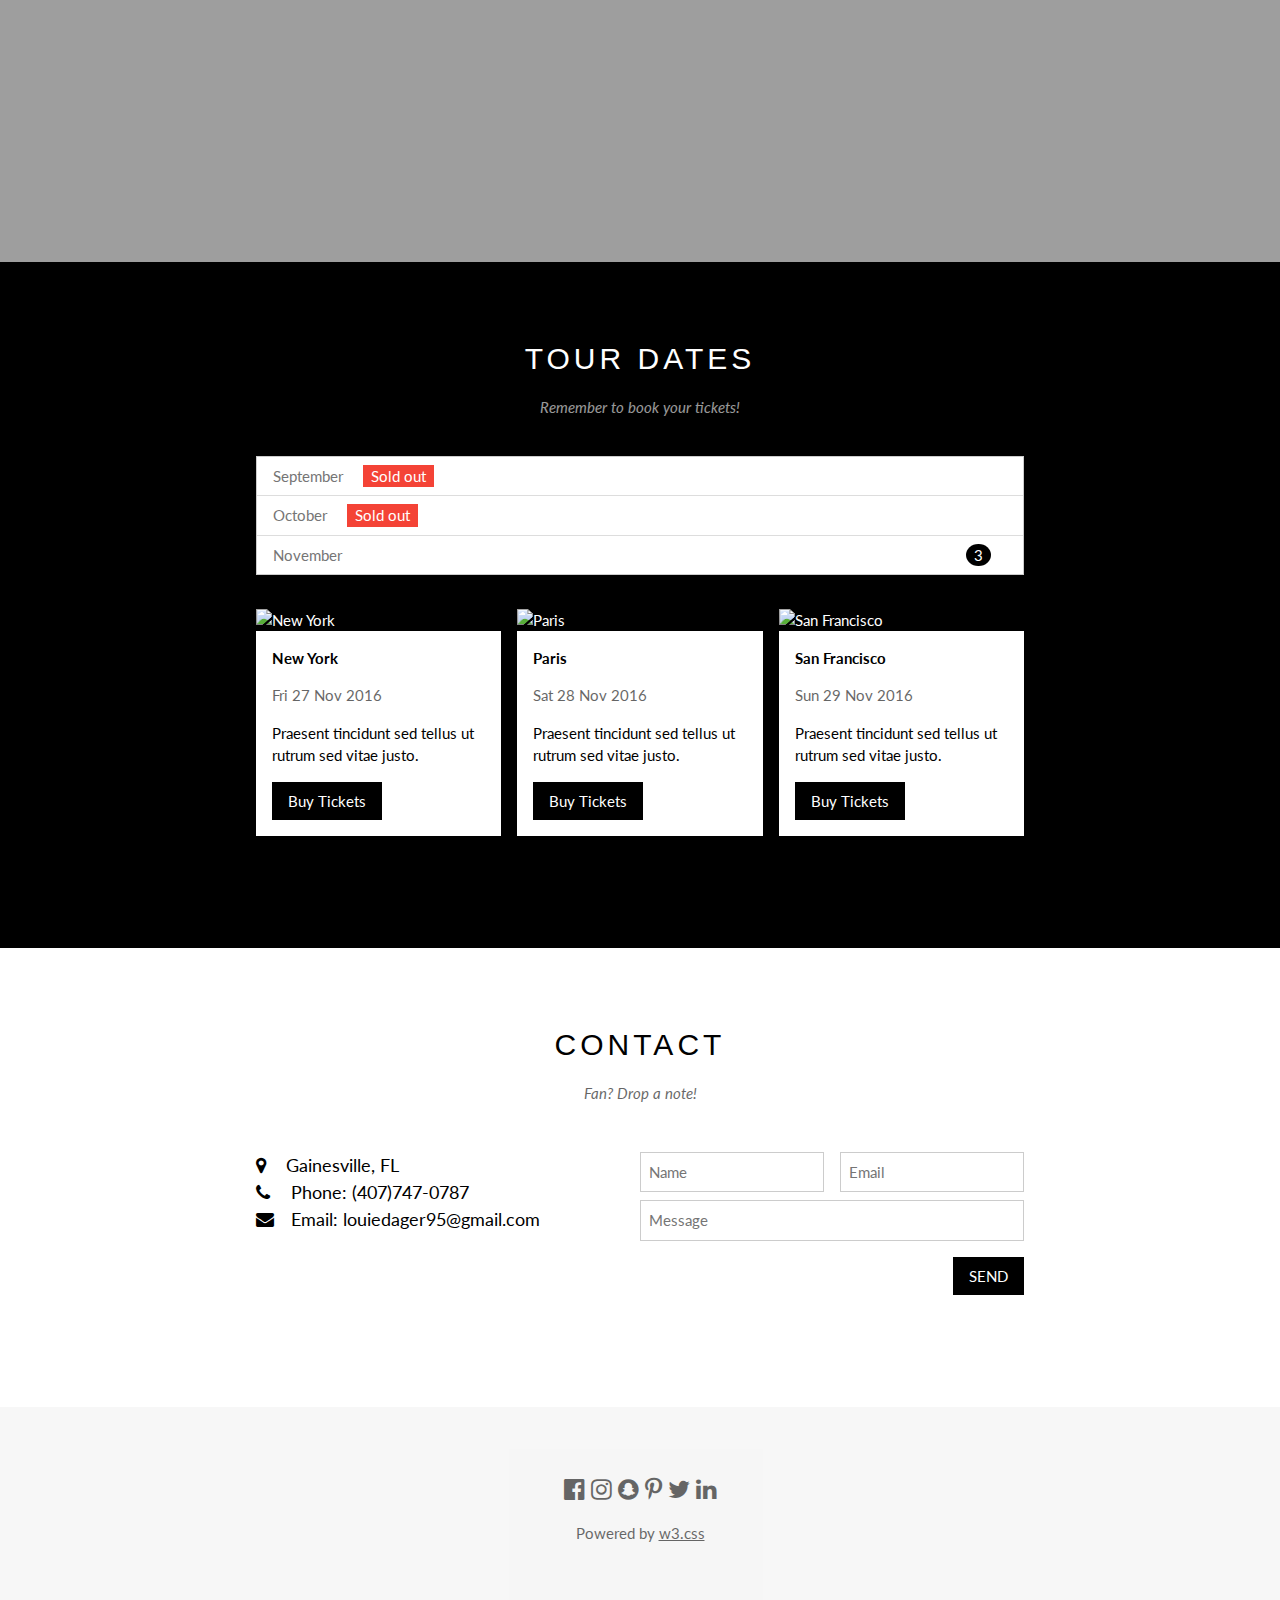
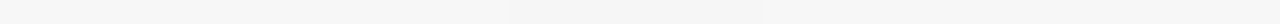
==== commit 4d05bdb9: "sound" ====
--- a/index.html
+++ b/index.html
@@ -48,45 +48,56 @@
         <img src="img/BeachySiteSlide.png" style="width:100%">
     <div class="w3-display-bottommiddle w3-container w3-text-white w3-padding-32 w3-hide-small">
       <h3>Los Angeles</h3>
-      <p><b>We had the best time playing at Venice Beach!</b></p>
+      <p><b></b></p>
     </div>
   </div>
   <div class="mySlides w3-display-container w3-center">
   <img src="img/JdomSiteSlide.png" style="width:100%">    <div class="w3-display-bottommiddle w3-container w3-text-white w3-padding-32 w3-hide-small">
       <h3>New York</h3>
-      <p><b>The atmosphere in New York is lorem ipsum.</b></p>
+      <p><b></b></p>
     </div>
   </div>
   <div class="mySlides w3-display-container w3-center">
-    <img src="img/ZimmSiteSlide.png" style="width:100%">
+    <img
+    src="img/ZimmSiteSlide.png" style="width:100%">
     <div class="w3-display-bottommiddle w3-container w3-text-white w3-padding-32 w3-hide-small">
       <h3>Chicago</h3>
-      <p><b>Thank you, Chicago - A night we won't forget.</b></p>
+      <p><b></b></p>
     </div>
   </div>
 
   <!-- The Band Section -->
   <div class="w3-container w3-content w3-center w3-padding-64" style="max-width:800px" id="band">
-    <h2 class="w3-wide">THE BAND</h2>
-    <p class="w3-opacity"><i>We love music</i></p>
-    <p class="w3-justify">We have created a fictional band website. Lorem ipsum dolor sit amet, consectetur adipiscing elit, sed do eiusmod tempor incididunt ut labore et dolore magna aliqua. Ut enim ad minim veniam, quis nostrud exercitation ullamco laboris nisi ut aliquip
-      ex ea commodo consequat. Duis aute irure dolor in reprehenderit in voluptate velit esse cillum dolore eu fugiat nulla pariatur. Excepteur sint occaecat cupidatat non proident, sunt in culpa qui officia deserunt mollit anim id est laborum consectetur
-      adipiscing elit, sed do eiusmod tempor incididunt ut labore et dolore magna aliqua. Ut enim ad minim veniam, quis nostrud exercitation ullamco laboris nisi ut aliquip ex ea commodo consequat.</p>
-    <div class="w3-row w3-padding-32">
-      <div class="w3-third">
-        <p>Name</p>
-        <img src="/w3images/bandmember.jpg" class="w3-round w3-margin-bottom" alt="Random Name" style="width:60%">
-      </div>
-      <div class="w3-third">
-        <p>Name</p>
-        <img src="/w3images/bandmember.jpg" class="w3-round w3-margin-bottom" alt="Random Name" style="width:60%">
-      </div>
-      <div class="w3-third">
-        <p>Name</p>
-        <img src="/w3images/bandmember.jpg" class="w3-round" alt="Random Name" style="width:60%">
-      </div>
-    </div>
-  </div>
+    <h2 class="w3-wide">ENTER THE ZONA</h2>
+    <p class="w3-opacity"><i>A Band With No Genre</i></p>
+    <p class="w3-justify">OZona is more than just a reggae band. Hailing from Gainesville, Florida, the OZona boys boast a diversity of influences
+    ranging from rap to reggae. With few limitations to constrain them, the 6 band members have repeatedly innovated outside of their own comfort zones,
+  and are gaining more and more attention as their projects earn exposure. Listen for yourself to Enter the Zona.</p>
+
+  </div>
+
+<!-- Embedded Music -->
+<div class="w3-container w3-content w3-padding-64 w3-grey" style="max-width:100%" id="contact">
+  <h2 class="w3-wide w3-center">THE MUSIC</h2>
+  <p class="w3-opacity w3-center"><i>Check out the newest EP!</i></p>
+  <div class="w3-row w3-padding-32">
+    <iframe width="50%" height="450" scrolling="no" frameborder="no" src="https://w.soundcloud.com/player/?url=https%3A//api.soundcloud.com/playlists/316636426&amp;auto_play=false&amp;hide_related=false&amp;show_comments=true&amp;show_user=true&amp;show_reposts=false&amp;visual=true"></iframe>
+    <div class="w3-col m6 w3-large w3-margin-bottom">
+
+
+    </div>
+    <div class="w3-col m6">
+
+
+    </div>
+  </div>
+</div>
+
+
+
+
+
+
 
   <!-- The Tour Section -->
   <div class="w3-black" id="tour">
@@ -158,9 +169,9 @@
     <p class="w3-opacity w3-center"><i>Fan? Drop a note!</i></p>
     <div class="w3-row w3-padding-32">
       <div class="w3-col m6 w3-large w3-margin-bottom">
-        <i class="fa fa-map-marker" style="width:30px"></i> Chicago, US<br>
-        <i class="fa fa-phone" style="width:30px"></i> Phone: +00 151515<br>
-        <i class="fa fa-envelope" style="width:30px"> </i> Email: mail@mail.com<br>
+        <i class="fa fa-map-marker" style="width:30px"></i>Gainesville, FL<br>
+        <i class="fa fa-phone" style="width:30px"></i> Phone: (407)747-0787 <br>
+        <i class="fa fa-envelope" style="width:30px"> </i> Email: louiedager95@gmail.com<br>
       </div>
       <div class="w3-col m6">
         <form action="/action_page.php" target="_blank">
@@ -181,7 +192,7 @@
 
 <!-- End Page Content -->
 </div>
-<!-- Add Google Maps -->
+<!-- Add Google Maps -
 <div id="googleMap" style="height:400px;" class="w3-grayscale-max"></div>
 <script>
 function myMap() {
@@ -200,7 +211,7 @@
 }
 </script>
 <script src="https://maps.googleapis.com/maps/api/js?key=AIzaSyBu-916DdpKAjTmJNIgngS6HL_kDIKU0aU&callback=myMap"></script>
-<!--
+<!-
 To use this code on your website, get a free API key from Google.
 Read more at: https://www.w3schools.com/graphics/google_maps_basic.asp
 -->
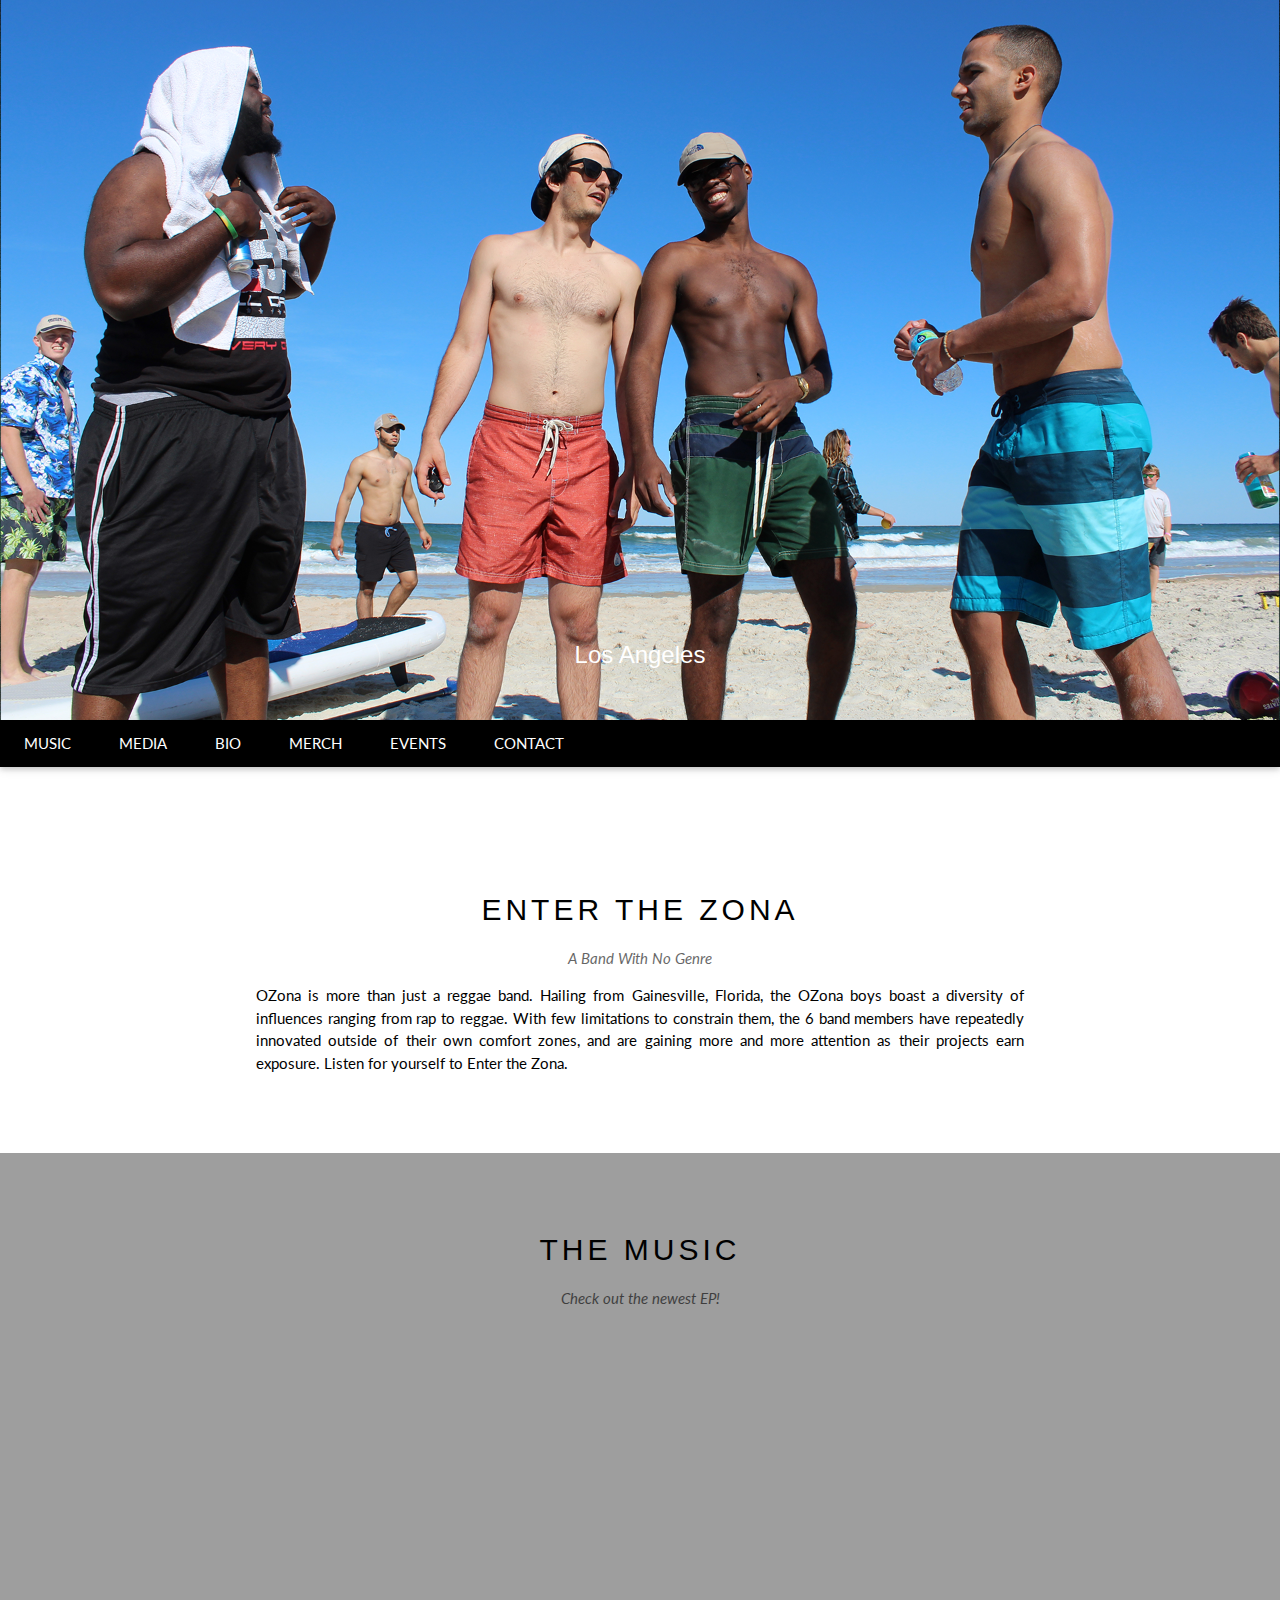
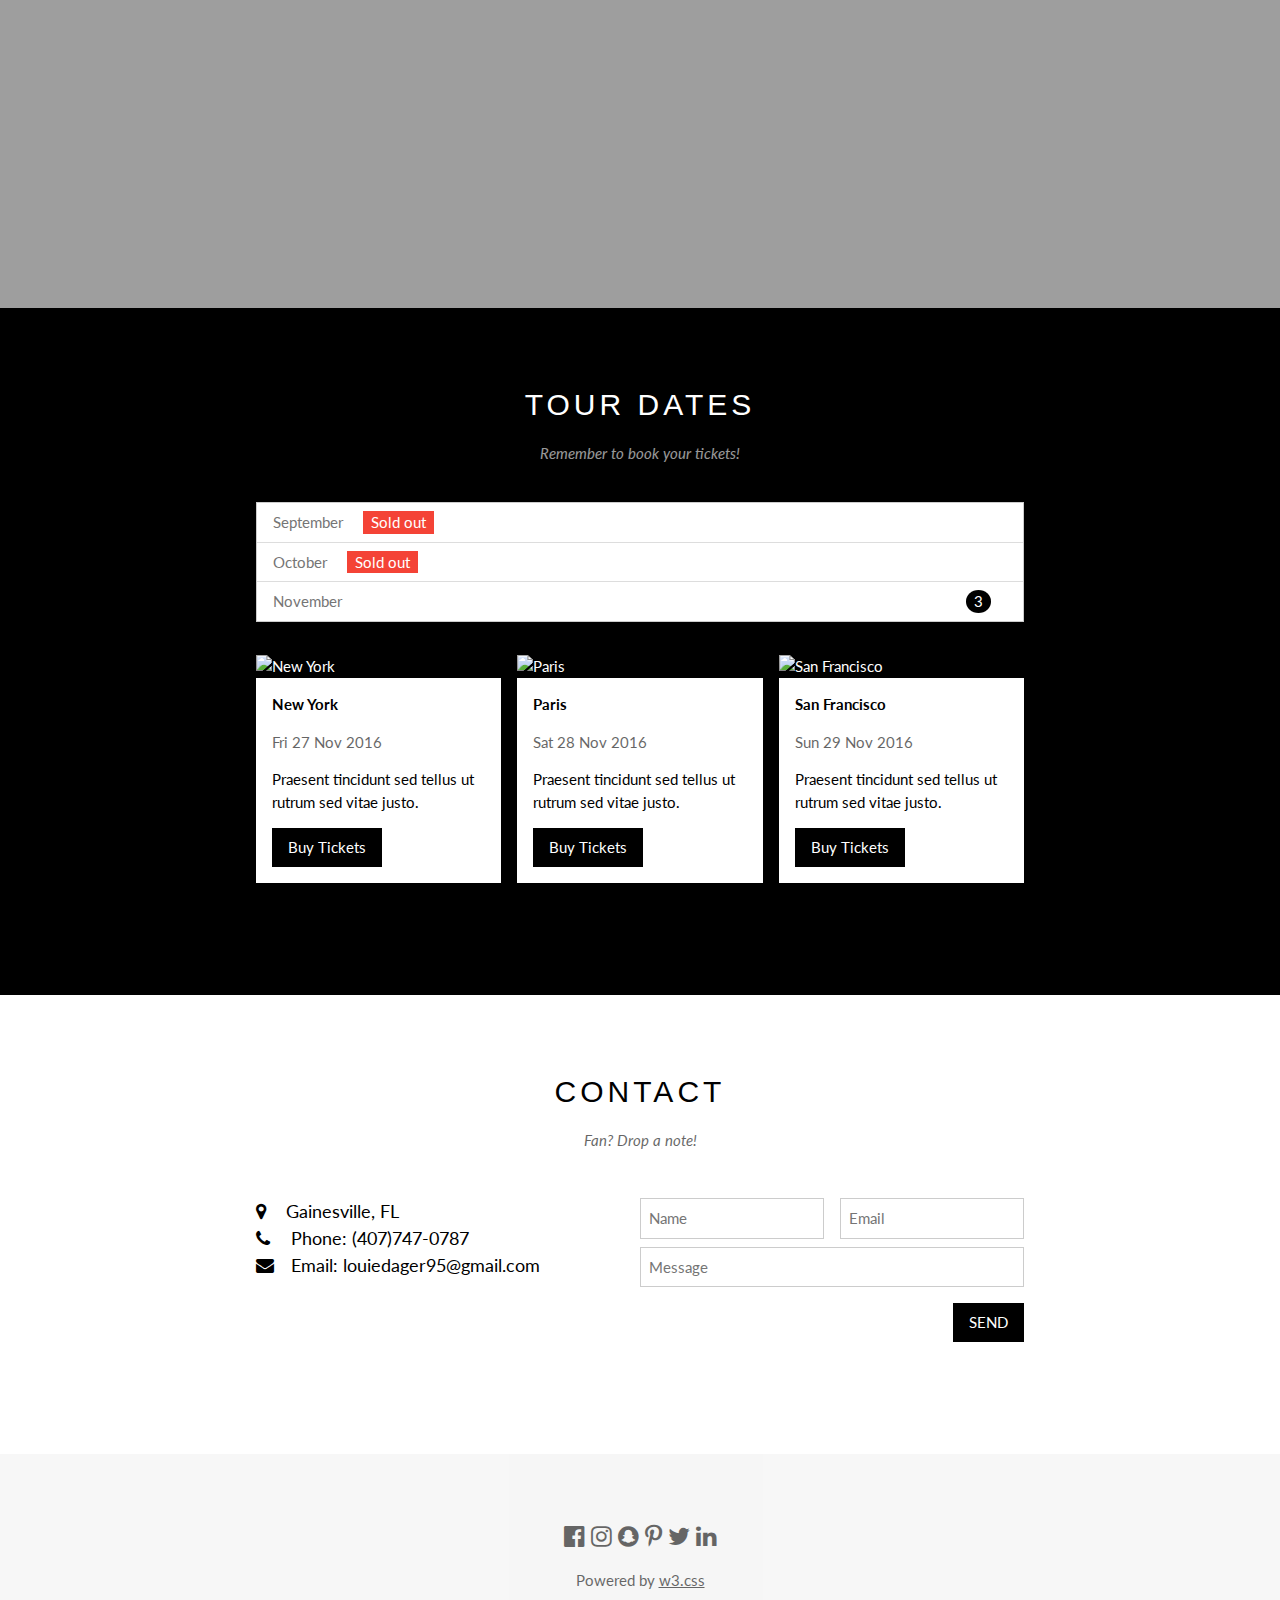
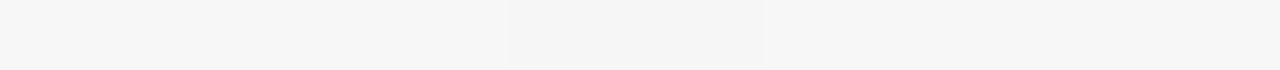
==== commit 0ce30c10: "delete foundation files, add fixed navbar and dropdown menu" ====
--- a/index.html
+++ b/index.html
@@ -12,37 +12,6 @@
 </style>
 <body>
 
-<!-- Navbar -->
-<div class="w3-top">
-  <div class="w3-bar w3-black w3-card-2">
-    <a class="w3-bar-item w3-button w3-padding-large w3-hide-medium w3-hide-large w3-right" href="javascript:void(0)" onclick="myFunction()" title="Toggle Navigation Menu"><i class="fa fa-bars"></i></a>
-    <a href="#" class="w3-bar-item w3-button w3-padding-large">HOME</a>
-    <a href="#band" class="w3-bar-item w3-button w3-padding-large w3-hide-small">BAND</a>
-    <a href="#tour" class="w3-bar-item w3-button w3-padding-large w3-hide-small">TOUR</a>
-    <a href="#contact" class="w3-bar-item w3-button w3-padding-large w3-hide-small">CONTACT</a>
-    <div class="w3-dropdown-hover w3-hide-small">
-      <button class="w3-padding-large w3-button" title="More">MORE <i class="fa fa-caret-down"></i></button>
-      <div class="w3-dropdown-content w3-bar-block w3-card-4">
-        <a href="#" class="w3-bar-item w3-button">Merchandise</a>
-        <a href="#" class="w3-bar-item w3-button">Extras</a>
-        <a href="#" class="w3-bar-item w3-button">Media</a>
-      </div>
-    </div>
-    <a href="javascript:void(0)" class="w3-padding-large w3-hover-red w3-hide-small w3-right"><i class="fa fa-search"></i></a>
-  </div>
-</div>
-
-<!-- Navbar on small screens -->
-<div id="navDemo" class="w3-bar-block w3-black w3-hide w3-hide-large w3-hide-medium w3-top" style="margin-top:46px">
-  <a href="#band" class="w3-bar-item w3-button w3-padding-large">BAND</a>
-  <a href="#tour" class="w3-bar-item w3-button w3-padding-large">TOUR</a>
-  <a href="#contact" class="w3-bar-item w3-button w3-padding-large">CONTACT</a>
-  <a href="#" class="w3-bar-item w3-button w3-padding-large">MERCH</a>
-</div>
-
-<!-- Page content -->
-<div class="w3-content" style="max-width:2000px;margin-top:46px">
-
   <!-- Automatic Slideshow Images -->
   <div class="mySlides w3-display-container w3-center">
         <img src="img/BeachySiteSlide.png" style="width:100%">
@@ -65,6 +34,35 @@
       <p><b></b></p>
     </div>
   </div>
+
+<!-- Navbar -->
+<div>
+  <div class="w3-bar w3-black w3-card-2">
+    <a class="w3-bar-item w3-button w3-padding-large w3-hide-medium w3-hide-large w3-right" href="javascript:void(0)" onclick="myFunction()" title="Toggle Navigation Menu"><i class="fa fa-bars"></i></a>
+    <a href="#" class="w3-bar-item w3-button w3-padding-large w3-hide-small">MUSIC</a>
+    <a href="#band" class="w3-bar-item w3-button w3-padding-large w3-hide-small">MEDIA</a>
+    <a href="#tour" class="w3-bar-item w3-button w3-padding-large w3-hide-small">BIO</a>
+    <a href="#contact" class="w3-bar-item w3-button w3-padding-large w3-hide-small">MERCH</a>
+    <a href="#contact" class="w3-bar-item w3-button w3-padding-large w3-hide-small">EVENTS</a>
+    <a href="#contact" class="w3-bar-item w3-button w3-padding-large w3-hide-small">CONTACT</a>
+
+
+  </div>
+</div>
+
+<!-- Navbar on small screens -->
+<div id="navDemo" class="w3-bar-block w3-black w3-hide w3-hide-large w3-hide-medium w3-top" style="margin-top:46px">
+  <a href="#band" class="w3-bar-item w3-button w3-padding-small">MUSIC</a>
+  <a href="#tour" class="w3-bar-item w3-button w3-padding-small">MEDIA</a>
+  <a href="#contact" class="w3-bar-item w3-button w3-padding-small">BIO</a>
+  <a href="#" class="w3-bar-item w3-button w3-padding-small">MERCH</a>
+  <a href="#" class="w3-bar-item w3-button w3-padding-small">EVENTS</a>
+  <a href="#" class="w3-bar-item w3-button w3-padding-small">CONTACT</a>
+</div>
+
+<!-- Page content -->
+<div class="w3-content" style="max-width:2000px;margin-top:46px">
+
 
   <!-- The Band Section -->
   <div class="w3-container w3-content w3-center w3-padding-64" style="max-width:800px" id="band">
